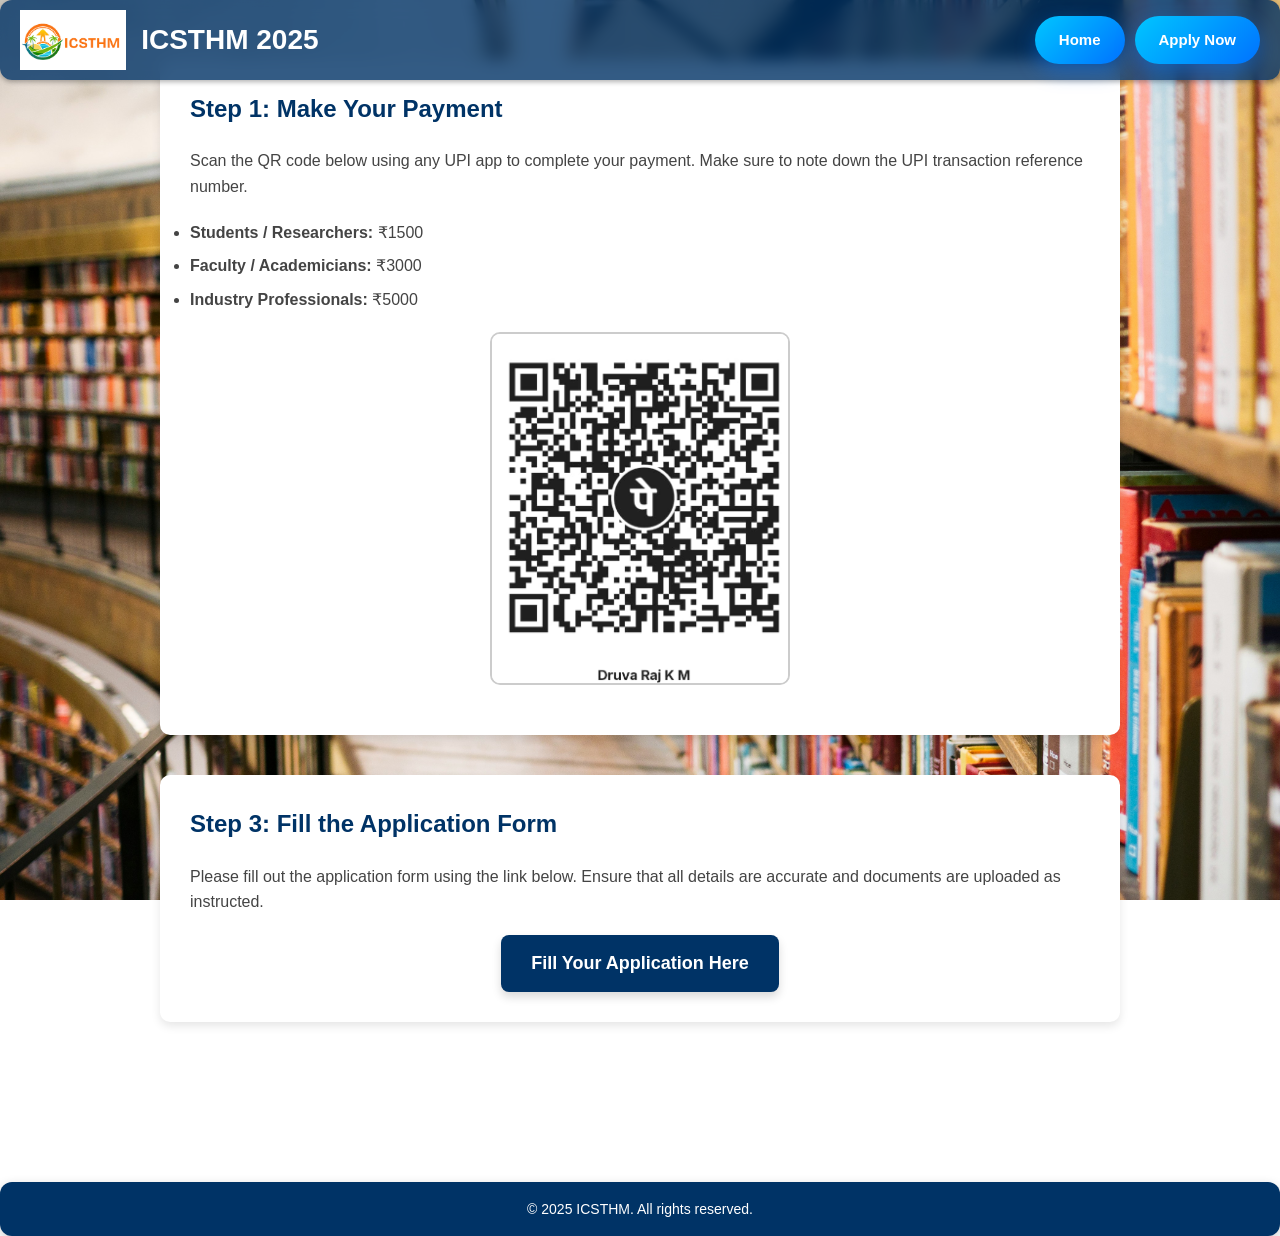
==== apply.html @ 1d846b2d "Add files via upload" ====
<!DOCTYPE html>
<html>
<head>
  <title>Apply Now - ICSTHM 2025</title>
  <style>
    :root {
      --primary-color: #003366;
      --accent-color: #0055aa;
     
      --white: #ffffff;
      --text-dark: #222;
    }

    * {
      margin: 0;
      padding: 0;
      box-sizing: border-box;
    }
body {
  font-family: 'Segoe UI', Tahoma, Geneva, Verdana, sans-serif;
  line-height: 1.6;
  background: url('images/library-bg.jpg') no-repeat center center fixed;
  background-size: cover;
  position: relative;
  margin: 0;
  padding: 0;
  font-family: 'Segoe UI', sans-serif;
  color: #111;
}

.overlay {
 /* soft white overlay */
  min-height: 100vh;
  padding: 20px;
}
 /* Apply transparency & blur to main content areas */
  header, footer {
    background-color: rgba(255, 255, 255, 0.7); /* Semi-transparent white */
    backdrop-filter: blur(8px); /* Adds soft blur behind content */
    -webkit-backdrop-filter: blur(8px); /* Safari support */
    padding: 0px;
    margin: 0px;
    border-radius: 12px; /* Rounded corners for modern look */
    box-shadow: 0 4px 12px rgba(0, 0, 0, 0.2); /* Optional soft shadow */
  }
    body {
      font-family: 'Segoe UI', sans-serif;
      background-color: var(--background-color);
      color: var(--text-dark);
      line-height: 1.6;
    }

   
  header {
  position: fixed;
  top: 0;
  left: 0;
  width: 100%;
  z-index: 1000; /* stays on top */
    background-color: rgba(0, 51, 102, 0.8); /* transparent blue */
    color: white;
    padding: 10px 20px;
    display: flex;
    align-items: center;
    box-shadow: 0 2px 5px rgba(0,0,0,0.3);
  }

  header img {
    height: 60px;
    margin-right: 15px;
  }

  header h1 {
    font-size: 28px;
    margin: 0;
  }
      @media screen and (max-width: 600px) {
      header {
        flex-direction: column;
        align-items: flex-start;
      }

      header img {
        margin-bottom: 10px;
      }
      }
     .header-content {
    display: flex;
    justify-content: space-between;
    align-items: center;
    width: 100%;
    }

     nav {
     display: flex;
     gap: 10px;
     border-radius: 150px;
    }


    nav a {
      display: inline-block;
      background: linear-gradient(135deg, #00c6ff, #0072ff);
      color: white;
      padding: 12px 24px;
      font-size: 15px;
      font-weight: bold;
      text-decoration: none;
      box-shadow: 0 8px 20px rgba(0, 114, 255, 0.4);
      transition: all 0.3s ease;
      border-radius: 150px;
    }

    nav a:hover {
      background: linear-gradient(135deg, #0072ff, #00c6ff);
      transform: translateY(-3px);
      box-shadow: 0 12px 24px rgba(0, 114, 255, 0.5);
      color: #ffcc00;
      border-radius: 150px;
    }
    main {
      padding: 60px 20px;
      max-width: 1000px;
      margin: auto;
    }

    section {
      background-color: white;
      border-radius: 10px;
      padding: 30px;
      margin-bottom: 40px;
      box-shadow: 0 4px 10px rgba(0, 0, 0, 0.1);
    }

    h2 {
      color: var(--primary-color);
      font-size: 24px;
      margin-bottom: 20px;
    }

    p, ul {
      font-size: 16px;
      color: #444;
      margin-bottom: 20px;
    }

    ul li {
      margin-bottom: 8px;
    }

    .form-button-container {
      text-align: center;
    }

    .form-button-container a {
      background-color: var(--primary-color);
      color: var(--white);
      padding: 14px 30px;
      border-radius: 8px;
      font-size: 18px;
      font-weight: 600;
      text-decoration: none;
      display: inline-block;
      box-shadow: 0 5px 10px rgba(0, 0, 0, 0.15);
      transition: background-color 0.3s ease;
    }

    .form-button-container a:hover {
      background-color: var(--accent-color);
    }

    .qr-image {
      display: block;
      margin: 0 auto 20px;
      max-width: 300px;
      border: 2px solid #ccc;
      border-radius: 10px;
    }

    form {
      display: flex;
      flex-direction: column;
      gap: 15px;
      margin-top: 20px;
    }

    form input,
    form select,
    form button {
      padding: 12px;
      border: 1px solid #ccc;
      border-radius: 6px;
      font-size: 16px;
    }

    form button {
      background-color: var(--primary-color);
      color: var(--white);
      font-weight: bold;
      cursor: pointer;
      transition: background-color 0.3s ease;
    }

    form button:hover {
      background-color: var(--accent-color);
    }

    footer {
      background-color: var(--primary-color);
      color: var(--white);
      text-align: center;
      padding: 16px;
      font-size: 14px;
      position: relative;
      margin-top: 60px;
    }

    @media (max-width: 600px) {
      header {
        flex-direction: column;
        text-align: center;
      }

      nav a {
        margin-left: 0;
        margin-top: 10px;
        display: inline-block;
      }
    }
  </style>
</head>
<body> 

 <header>
  <div class="header-content">
    <div style="display: flex; align-items: center;">
      <img src="images/logo1.png" alt="ICSTHM Logo">
      <h1>ICSTHM 2025</h1>
    </div>
    <nav>
      <a href="index.html">Home</a>
      <a href="apply.html">Apply Now</a>
    </nav>
  </div>
</header>

  <main>

     <!-- Step 1: Payment -->
    <section>
      <h2>Step 1: Make Your Payment</h2>
      <p>Scan the QR code below using any UPI app to complete your payment. Make sure to note down the UPI transaction reference number.</p>
      <ul>
        <li><strong>Students / Researchers:</strong> ₹1500</li>
        <li><strong>Faculty / Academicians:</strong> ₹3000</li>
        <li><strong>Industry Professionals:</strong> ₹5000</li>
      </ul>
      <img src="images/UPI Payment 1.png" alt="UPI QR Code" class="qr-image">
    </section>


    
    
</section>

     <!-- Step 3: Google Form Link -->
    <section>
      <h2>Step 3: Fill the Application Form</h2>
      <p>Please fill out the application form using the link below. Ensure that all details are accurate and documents are uploaded as instructed.</p>
      <div class="form-button-container">
        <a href="https://forms.gle/igdJTNLs8fZQh7998" target="_blank">Fill Your Application Here</a>
      </div>
    </section>


  </main>

  <footer>
    &copy; 2025 ICSTHM. All rights reserved.
  </footer>

</body>
</html>
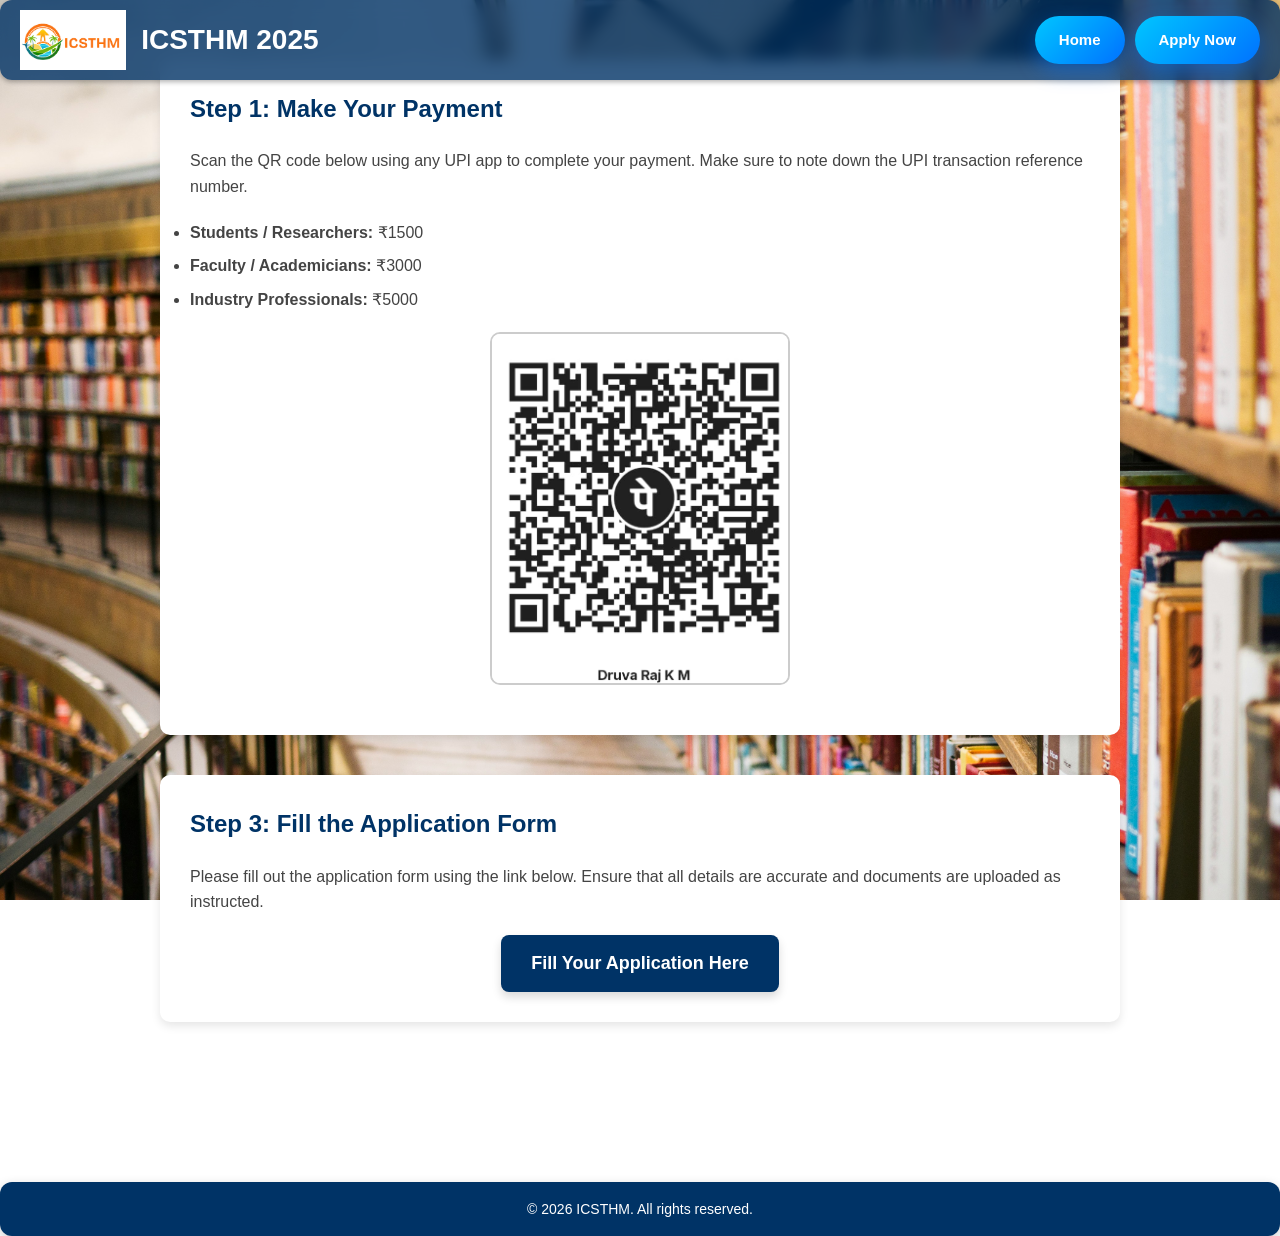
==== commit ae8d9f85: "Update year in apply.html from 2025 to 2026" ====
--- a/apply.html
+++ b/apply.html
@@ -1,7 +1,7 @@
 <!DOCTYPE html>
 <html>
 <head>
-  <title>Apply Now - ICSTHM 2025</title>
+  <title>Apply Now - ICSTHM 2026</title>
   <style>
     :root {
       --primary-color: #003366;
@@ -276,8 +276,8 @@
   </main>
 
   <footer>
-    &copy; 2025 ICSTHM. All rights reserved.
+    &copy; 2026 ICSTHM. All rights reserved.
   </footer>
 
 </body>
-</html>+</html>
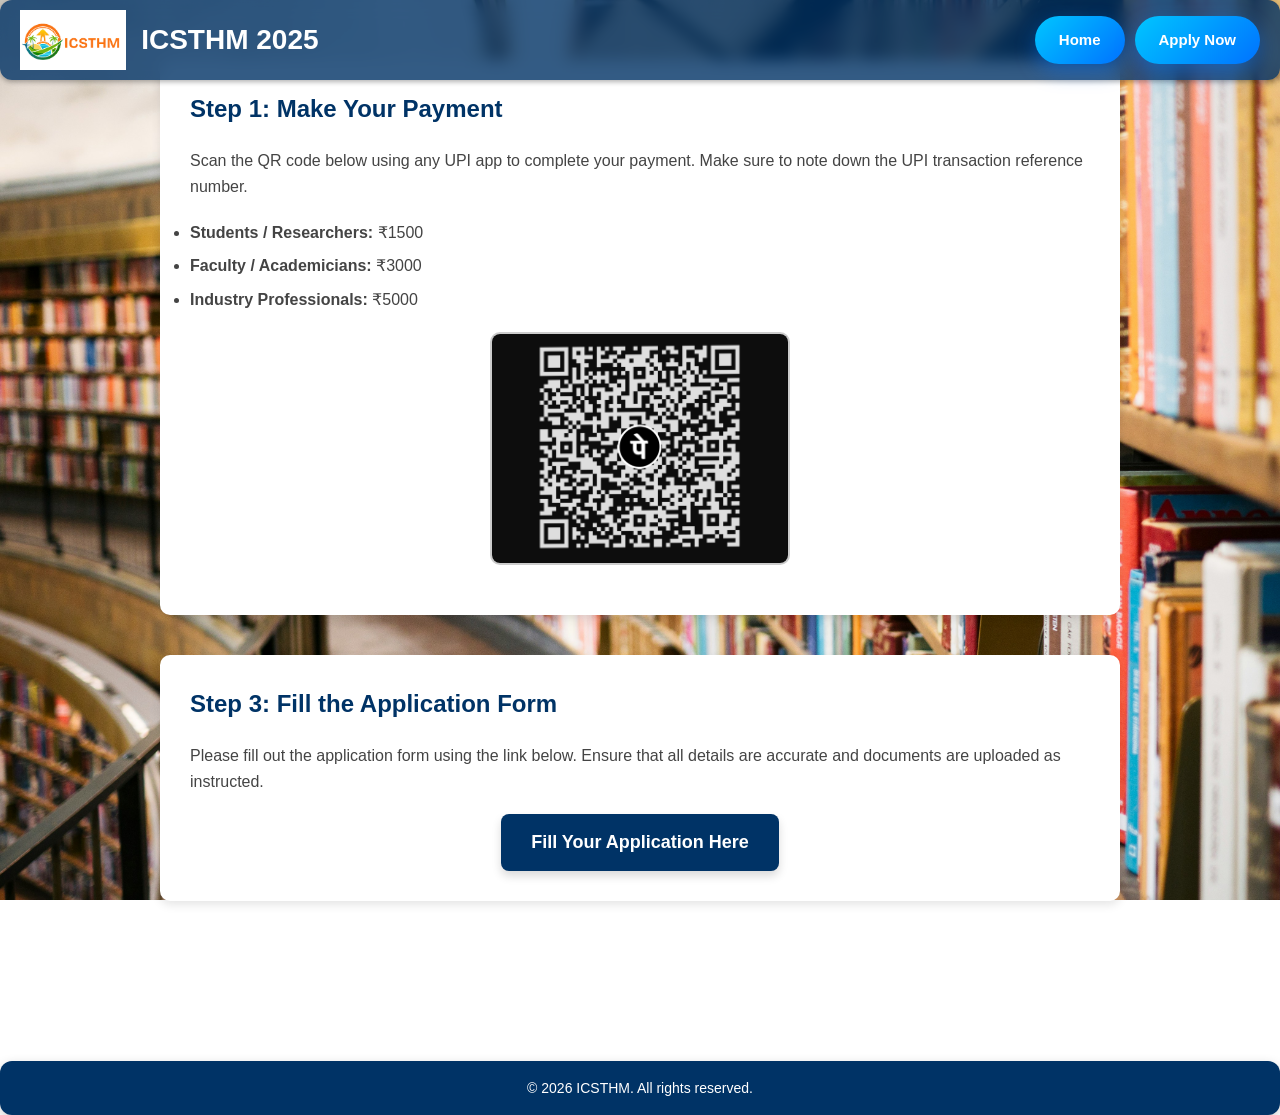
==== commit 7294def5: "Fix HTML formatting and update payment details" ====
--- a/apply.html
+++ b/apply.html
@@ -255,7 +255,7 @@
         <li><strong>Faculty / Academicians:</strong> ₹3000</li>
         <li><strong>Industry Professionals:</strong> ₹5000</li>
       </ul>
-      <img src="images/UPI Payment 1.png" alt="UPI QR Code" class="qr-image">
+      <img src="images/UPI.png" alt="UPI QR Code" class="qr-image">
     </section>
 
 
